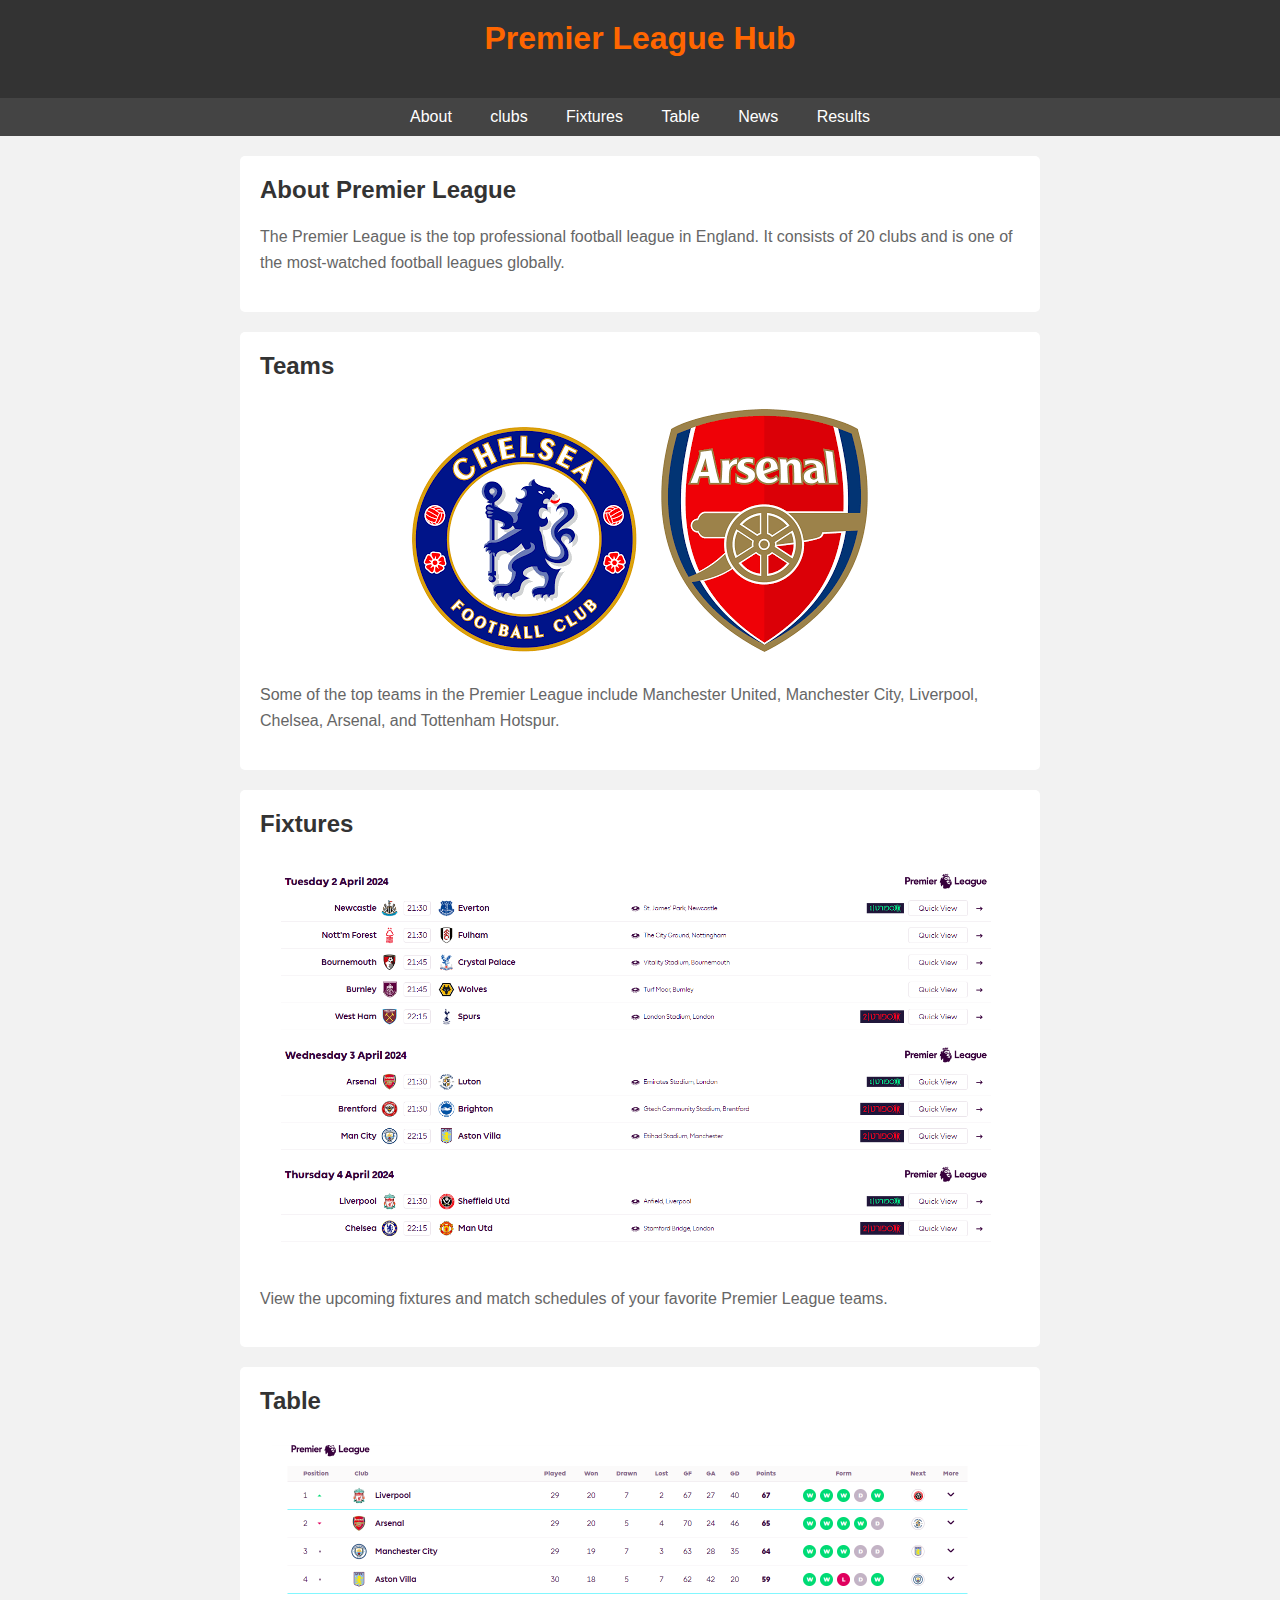
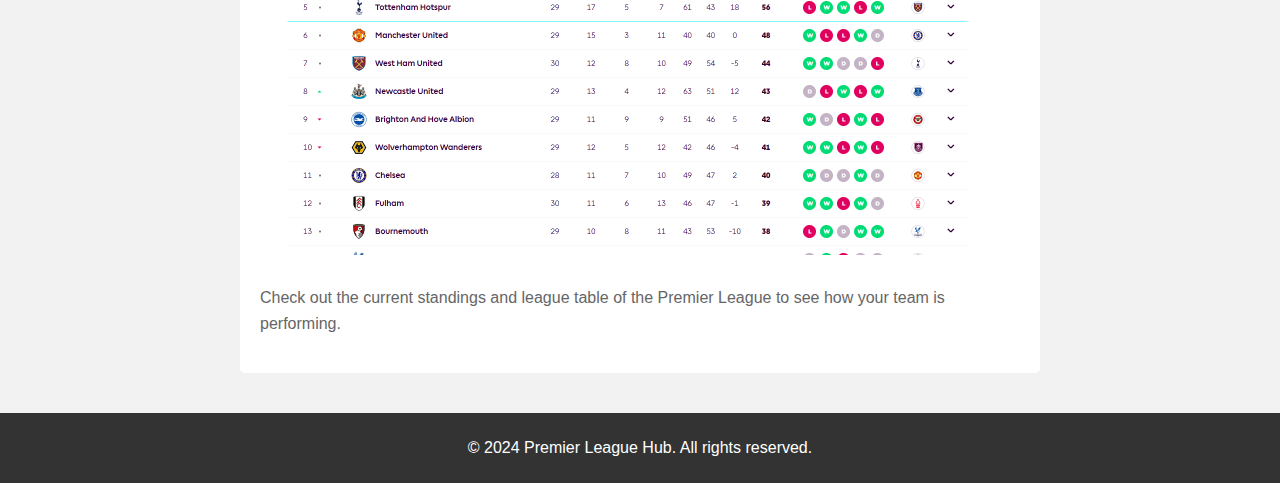
==== Lesson 3/index.html @ d07eb97c "Add files via upload" ====
<!DOCTYPE html>
<html lang="en">
<head>
    <meta charset="UTF-8">
    <meta name="viewport" content="width=device-width, initial-scale=1.0">
    <title>Premier League Hub</title>
    <link rel="stylesheet" href="style.css">
</head>
<body>
    <header>
        <h1 style="color: #ff6600;">Premier League Hub</h1>
    </header>
    <nav>
        <a href="#about">About</a>
        <a href=https://www.premierleague.com/clubs target="_blank">clubs</a>
        <a href="https://www.premierleague.com/fixtures" target="_blank">Fixtures</a>
        <a href=https://www.premierleague.com/tables target="_blank">Table</a>
        <a href="https://www.premierleague.com/news" target="_blank">News</a> <!-- Added News link -->
        <a href="https://www.premierleague.com/results" target="_blank">Results</a>
    </nav>
    <div class="container">
        <div class="section" id="about">
            <h2>About Premier League</h2>
            <p>The Premier League is the top professional football league in England. It consists of 20 clubs and is one of the most-watched football leagues globally.</p>
        </div>
        <div class="section" id="teams">
            <h2>Teams</h2>
            <div class="image-container">
                <img src="Media/chelsea.png" alt="Chelsea Logo">
                <img src="Media/arsenal.png" alt="Arsenal Logo">
            </div>
            <p>Some of the top teams in the Premier League include Manchester United, Manchester City, Liverpool, Chelsea, Arsenal, and Tottenham Hotspur.</p>
        </div>
        <div class="section" id="fixtures">
            <h2>Fixtures</h2>
            <img src="Media/Fixtures.png" alt="fixtures">
            <p>View the upcoming fixtures and match schedules of your favorite Premier League teams.</p>
        </div>
        <div class="section" id="table">
            <h2>Table</h2>
            <div class="image-container">
                <img src="Media/Screenshot 2024-04-02 182110.png" alt="League Table">
            </div>
            <p>Check out the current standings and league table of the Premier League to see how your team is performing.</p>
        </div>
    </div>
    <footer>
        <p>&copy; 2024 Premier League Hub. All rights reserved.</p>
    </footer>
</body>
</html>
---- Lesson 3/style.css ----
body {
    font-family: Arial, sans-serif;
    margin: 0;
    padding: 0;
    background-color: #f2f2f2;
}
header {
    background-color: #333;
    color: #fff;
    padding: 20px 0;
    text-align: center;
}
h1 {
    margin-top: 0;
}
nav {
    background-color: #444;
    padding: 10px;
    text-align: center;
}
nav a {
    color: #fff;
    text-decoration: none;
    padding: 8px 12px;
    margin: 0 5px;
    border-radius: 5px;
}
nav a:hover {
    background-color: #666;
}
.container {
    max-width: 800px;
    margin: 0 auto;
    padding: 20px;
}
.section {
    background-color: #fff;
    border-radius: 5px;
    padding: 20px;
    margin-bottom: 20px;
}
.section h2 {
    margin-top: 0;
    color: #333;
}
.section p {
    line-height: 1.6;
    color: #666;
}
.image-container {
    text-align: center;
}
img {
    max-width: 100%;
    height: auto;
    display: inline-block;
    margin: 10px;
    border-radius: 5px;
}
footer {
    background-color: #333;
    color: #fff;
    text-align: center;
    padding: 10px 0;
    width: 100%;
}
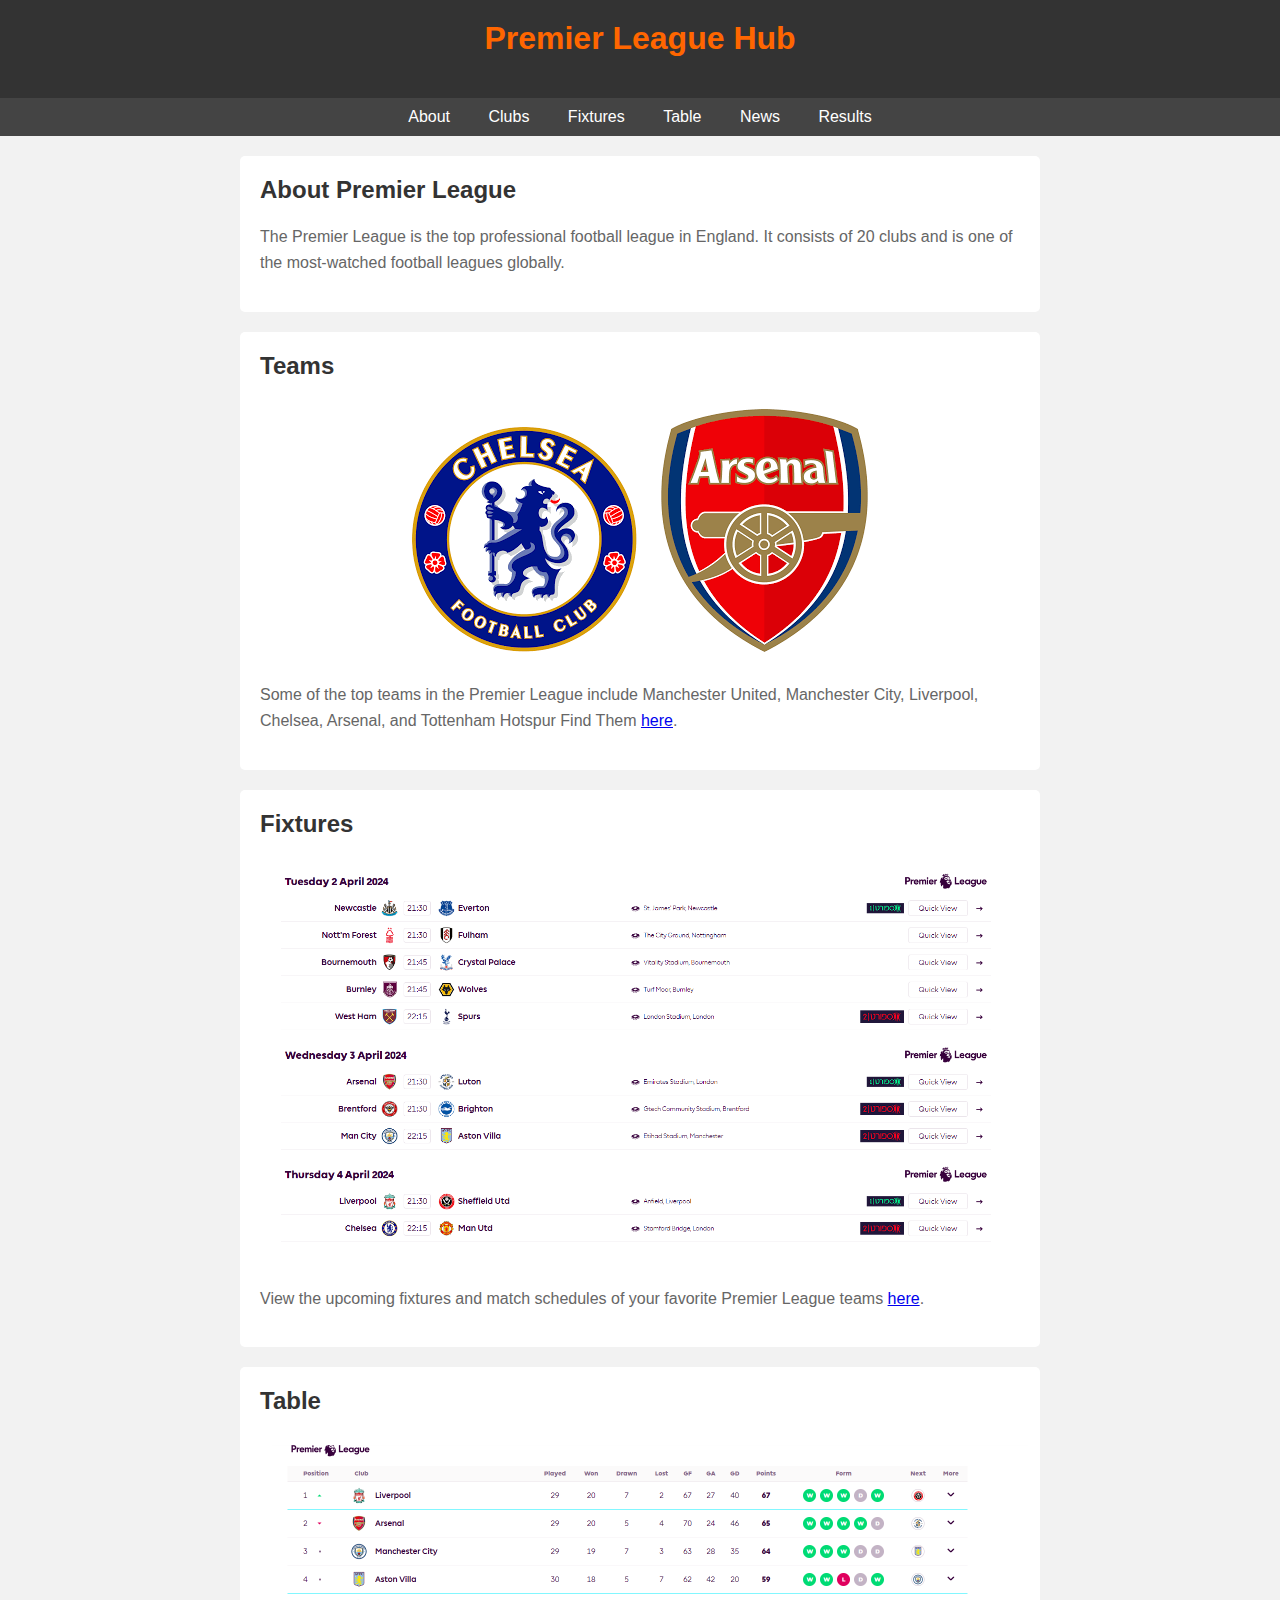
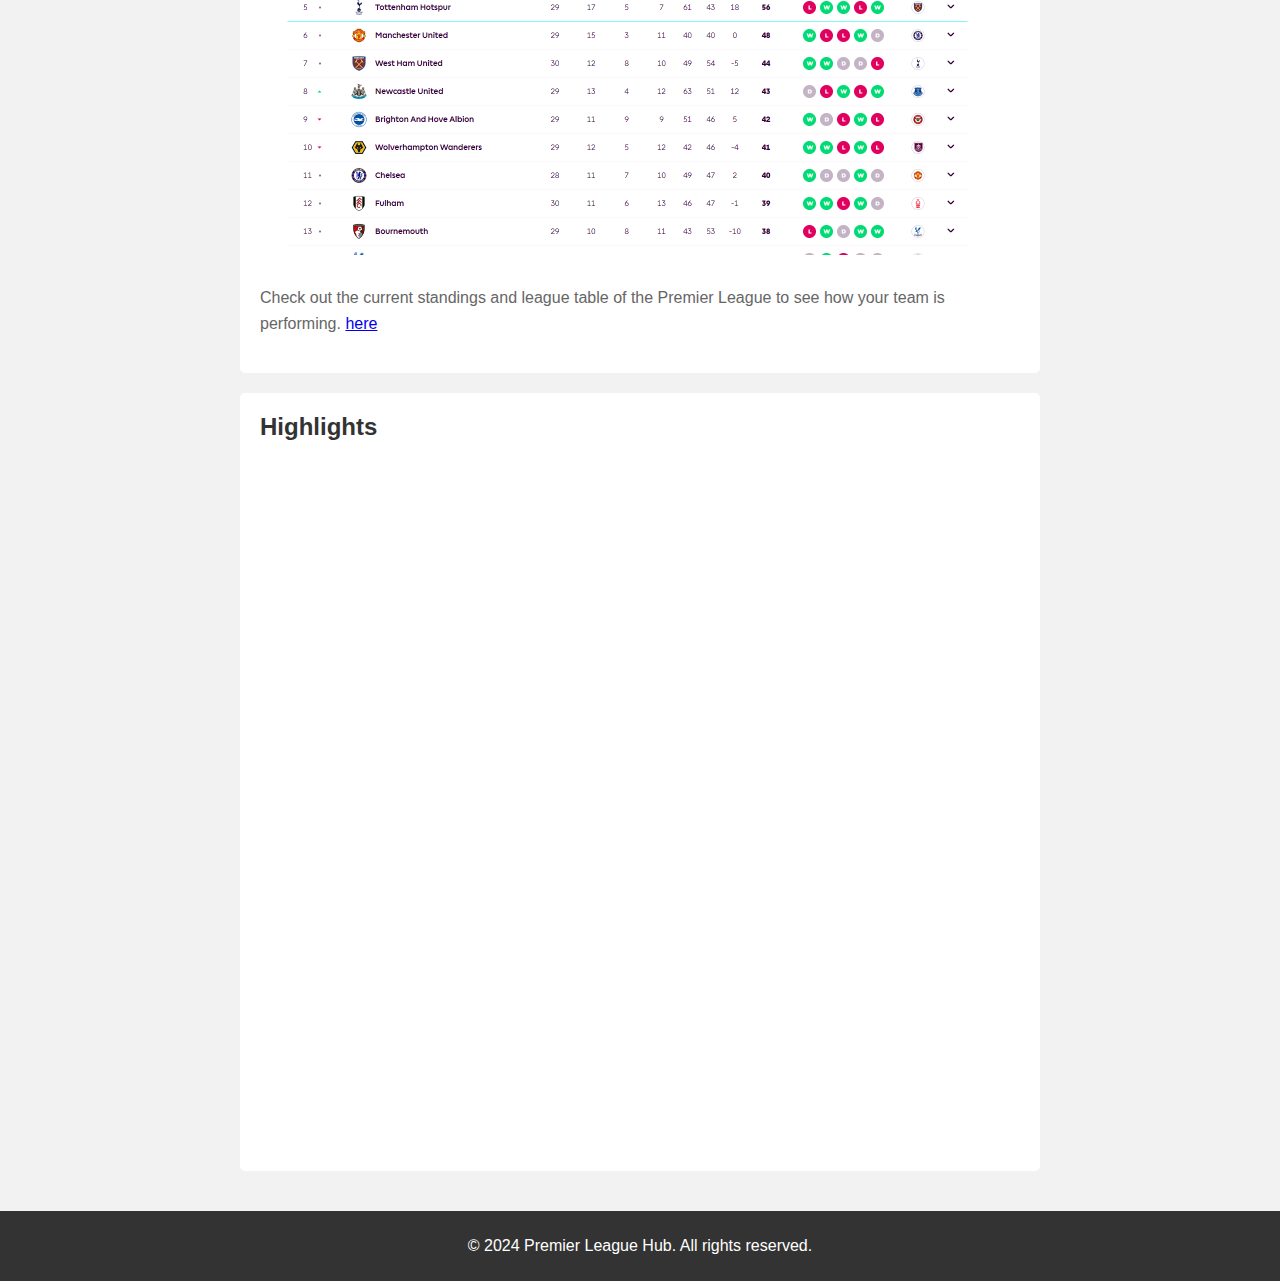
==== commit 8a917b73: "Update index.html" ====
--- a/Lesson 3/index.html
+++ b/Lesson 3/index.html
@@ -5,6 +5,19 @@
     <meta name="viewport" content="width=device-width, initial-scale=1.0">
     <title>Premier League Hub</title>
     <link rel="stylesheet" href="style.css">
+    <style>
+        .video-container {
+            display: flex;
+            flex-wrap: wrap;
+            justify-content: space-around;
+            margin-top: 20px;
+            margin-bottom: 20px;
+        }
+        
+        .video-container iframe {
+            margin-bottom: 20px;
+        }
+    </style>
 </head>
 <body>
     <header>
@@ -12,7 +25,7 @@
     </header>
     <nav>
         <a href="#about">About</a>
-        <a href=https://www.premierleague.com/clubs target="_blank">clubs</a>
+        <a href=https://www.premierleague.com/clubs target="_blank">Clubs</a>
         <a href="https://www.premierleague.com/fixtures" target="_blank">Fixtures</a>
         <a href=https://www.premierleague.com/tables target="_blank">Table</a>
         <a href="https://www.premierleague.com/news" target="_blank">News</a> <!-- Added News link -->
@@ -29,19 +42,28 @@
                 <img src="Media/chelsea.png" alt="Chelsea Logo">
                 <img src="Media/arsenal.png" alt="Arsenal Logo">
             </div>
-            <p>Some of the top teams in the Premier League include Manchester United, Manchester City, Liverpool, Chelsea, Arsenal, and Tottenham Hotspur.</p>
+            <p>Some of the top teams in the Premier League include Manchester United, Manchester City, Liverpool, Chelsea, Arsenal, and Tottenham Hotspur Find Them <a href="https://www.premierleague.com/clubs" target="_blank">here</a>.</p>
         </div>
         <div class="section" id="fixtures">
             <h2>Fixtures</h2>
             <img src="Media/Fixtures.png" alt="fixtures">
-            <p>View the upcoming fixtures and match schedules of your favorite Premier League teams.</p>
+            <p>View the upcoming fixtures and match schedules of your favorite Premier League teams <a href="https://www.premierleague.com/fixtures" target="_blank">here</a>.</p>
         </div>
         <div class="section" id="table">
             <h2>Table</h2>
             <div class="image-container">
                 <img src="Media/Screenshot 2024-04-02 182110.png" alt="League Table">
             </div>
-            <p>Check out the current standings and league table of the Premier League to see how your team is performing.</p>
+            <p>Check out the current standings and league table of the Premier League to see how your team is performing. <a href="https://www.premierleague.com/tables" target="_blank">here</a></p>
+        </div>
+        <div class="section" id="highlights">
+            <h2>Highlights</h2>
+            <div class="video-container">
+                <!-- First video player -->
+                <iframe width="560" height="315" src="https://www.youtube.com/embed/YEIvNM4fsrY?" frameborder="0" allowfullscreen></iframe>
+                <!-- Second video player -->
+                <iframe width="560" height="315" src="https://www.youtube.com/embed/i31Fgv7A7PY?" frameborder="0" allowfullscreen></iframe>
+            </div>
         </div>
     </div>
     <footer>
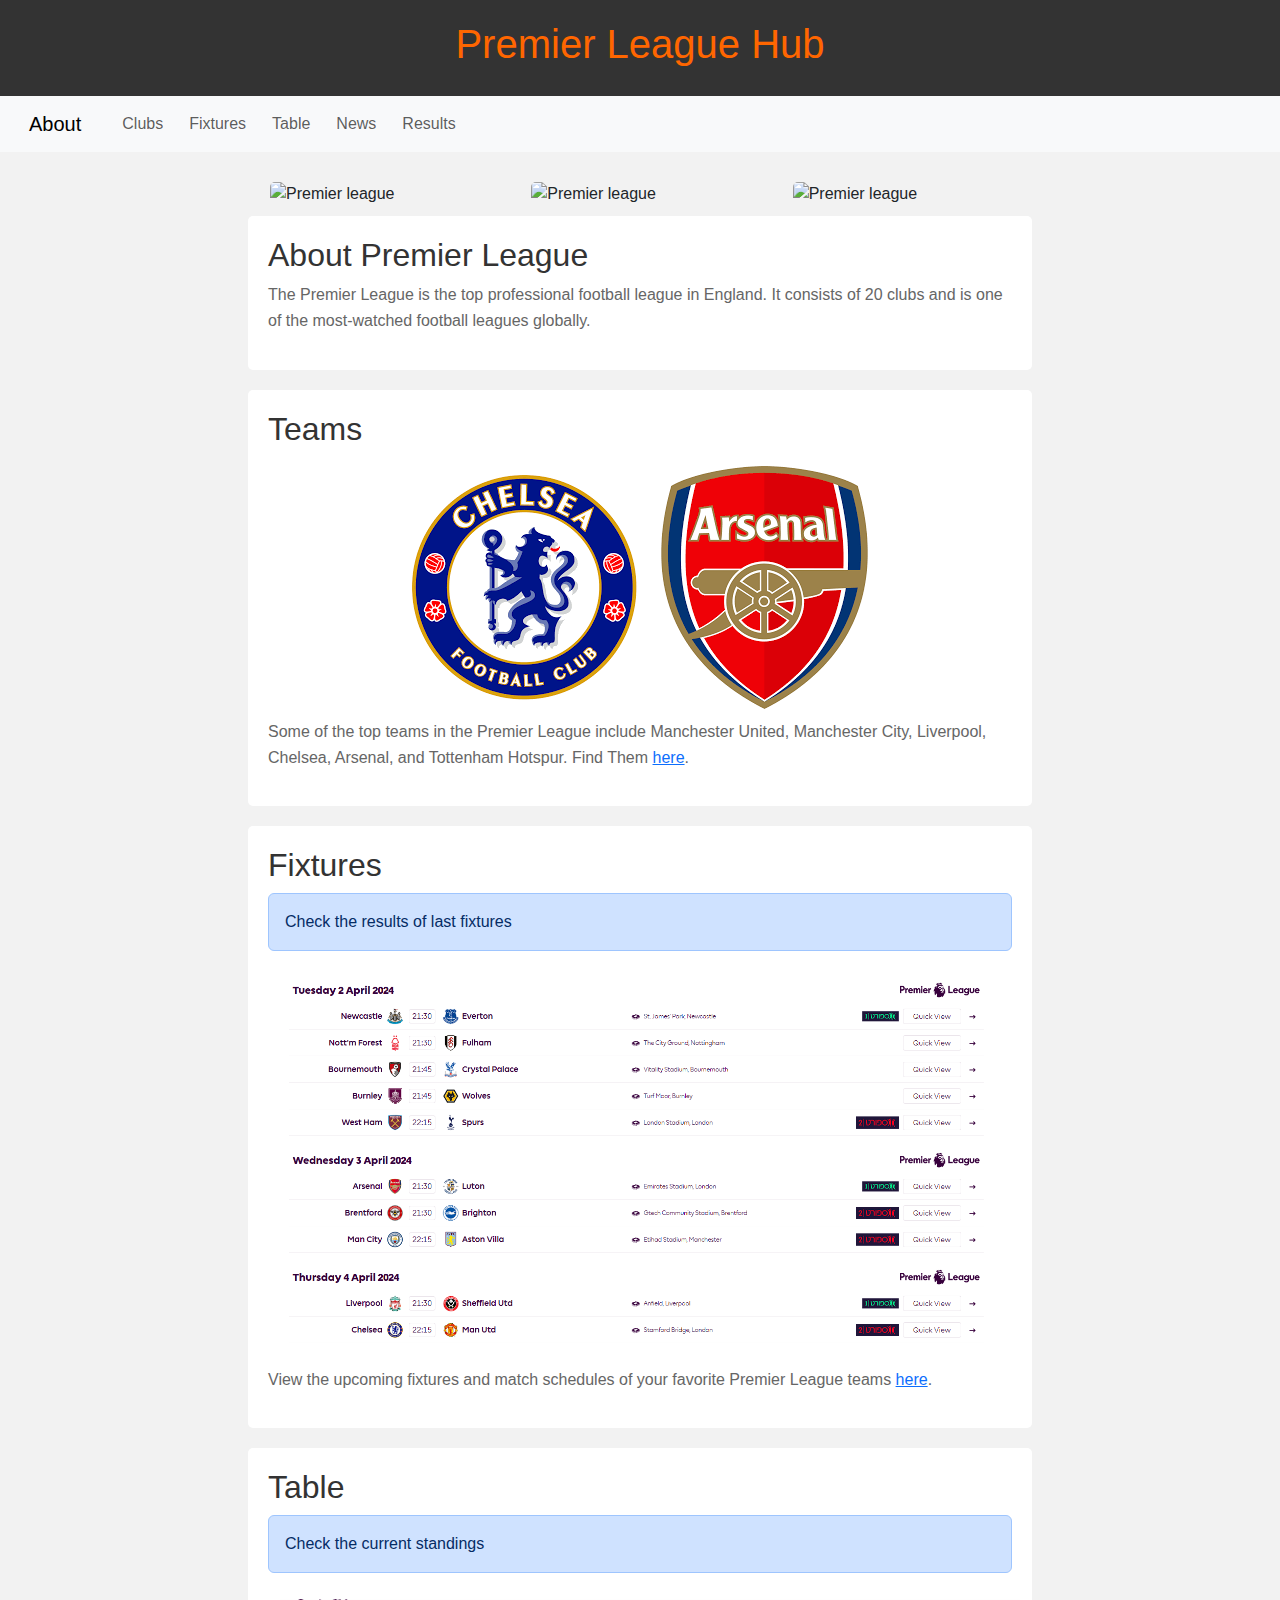
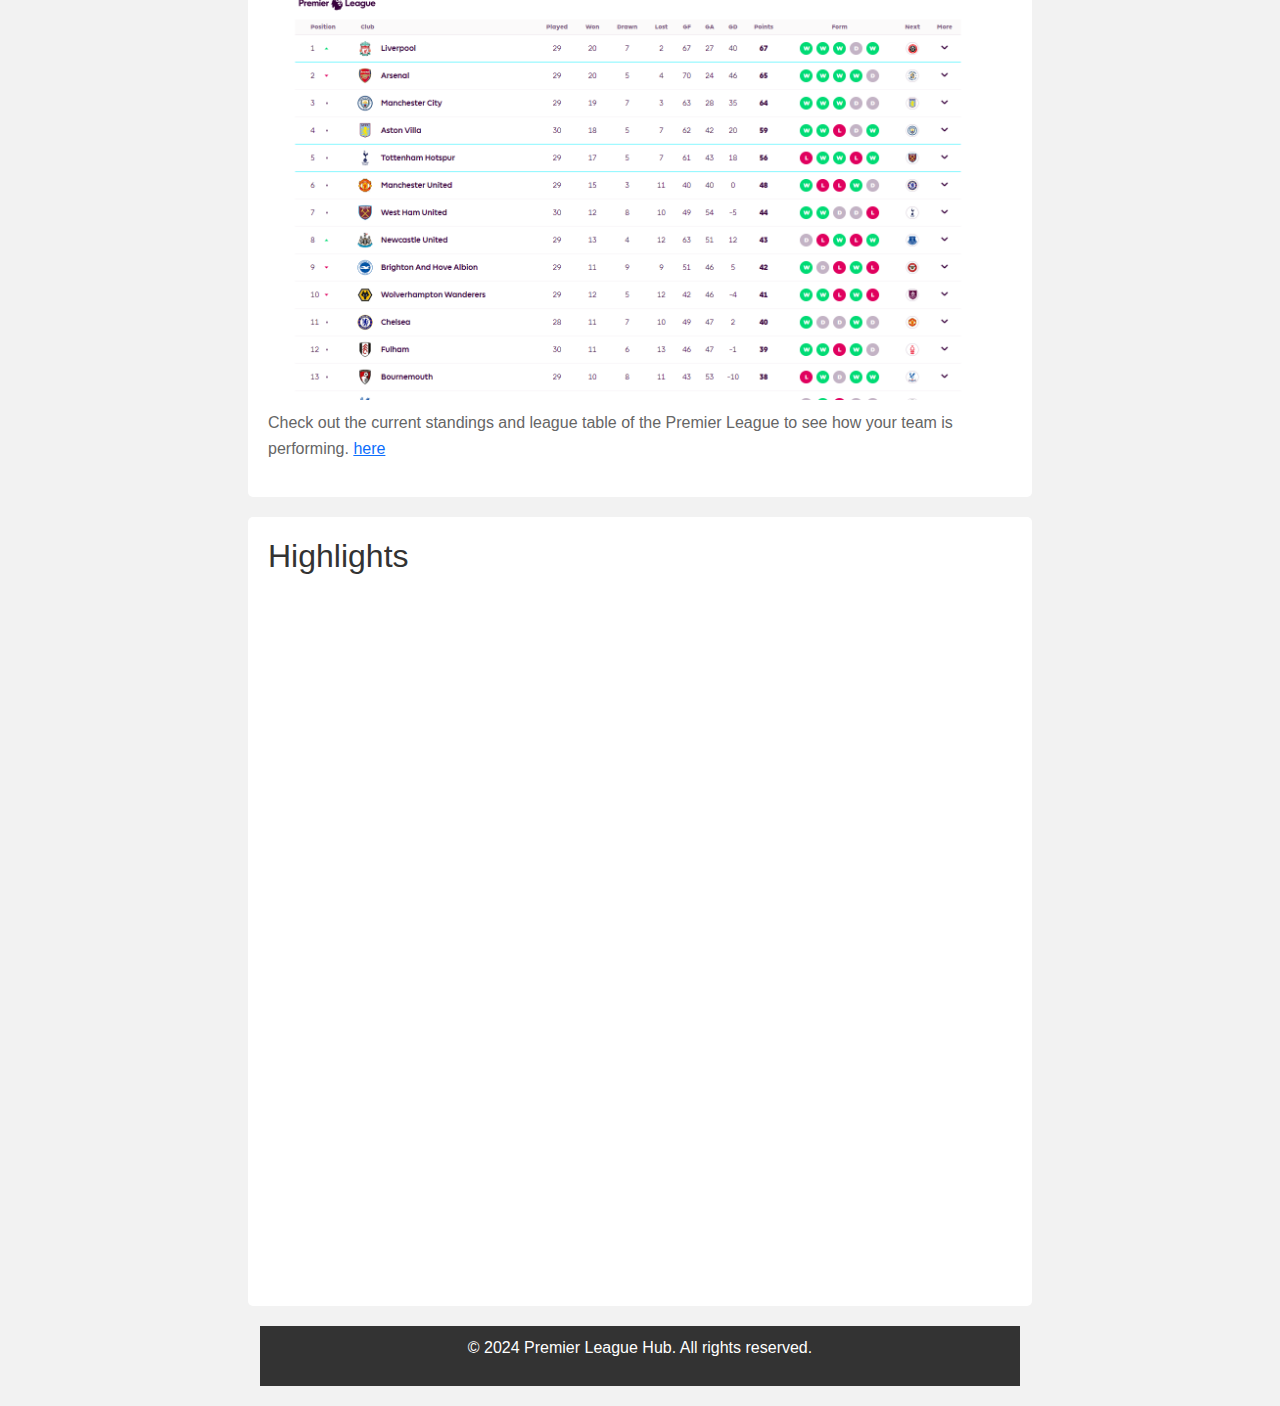
==== commit b904c9d0: "Update index.html" ====
--- a/Lesson 3/index.html
+++ b/Lesson 3/index.html
@@ -1,73 +1,183 @@
 <!DOCTYPE html>
 <html lang="en">
-<head>
-    <meta charset="UTF-8">
-    <meta name="viewport" content="width=device-width, initial-scale=1.0">
+  <head>
+    <meta charset="UTF-8" />
+    <meta name="viewport" content="width=device-width, initial-scale=1.0" />
     <title>Premier League Hub</title>
-    <link rel="stylesheet" href="style.css">
+    <link
+      href="https://cdn.jsdelivr.net/npm/bootstrap@5.3.3/dist/css/bootstrap.min.css"
+      rel="stylesheet"
+      integrity="sha384-QWTKZyjpPEjISv5WaRU9OFeRpok6YctnYmDr5pNlyT2bRjXh0JMhjY6hW+ALEwIH"
+      crossorigin="anonymous"
+    />
+    <link rel="stylesheet" href="style.css" />
     <style>
-        .video-container {
-            display: flex;
-            flex-wrap: wrap;
-            justify-content: space-around;
-            margin-top: 20px;
-            margin-bottom: 20px;
-        }
-        
-        .video-container iframe {
-            margin-bottom: 20px;
-        }
+      .video-container {
+        display: flex;
+        flex-wrap: wrap;
+        justify-content: space-around;
+        margin-top: 20px;
+        margin-bottom: 20px;
+      }
+
+      .video-container iframe {
+        margin-bottom: 20px;
+      }
     </style>
-</head>
-<body>
+  </head>
+  <body>
     <header>
-        <h1 style="color: #ff6600;">Premier League Hub</h1>
+      <h1 style="color: #ff6600">Premier League Hub</h1>
     </header>
-    <nav>
-        <a href="#about">About</a>
-        <a href=https://www.premierleague.com/clubs target="_blank">Clubs</a>
-        <a href="https://www.premierleague.com/fixtures" target="_blank">Fixtures</a>
-        <a href=https://www.premierleague.com/tables target="_blank">Table</a>
-        <a href="https://www.premierleague.com/news" target="_blank">News</a> <!-- Added News link -->
-        <a href="https://www.premierleague.com/results" target="_blank">Results</a>
+    <nav class="navbar navbar-expand-lg navbar-light bg-light">
+      <div class="container-fluid">
+        <a class="navbar-brand" href="#about">About</a>
+        <button
+          class="navbar-toggler"
+          type="button"
+          data-bs-toggle="collapse"
+          data-bs-target="#navbarNav"
+          aria-controls="navbarNav"
+          aria-expanded="false"
+          aria-label="Toggle navigation"
+        >
+          <span class="navbar-toggler-icon"></span>
+        </button>
+        <div class="collapse navbar-collapse" id="navbarNav">
+          <ul class="navbar-nav">
+            <li class="nav-item">
+              <a
+                class="nav-link"
+                href="https://www.premierleague.com/clubs"
+                target="_blank"
+                >Clubs</a
+              >
+            </li>
+            <li class="nav-item">
+              <a
+                class="nav-link"
+                href="https://www.premierleague.com/fixtures"
+                target="_blank"
+                >Fixtures</a
+              >
+            </li>
+            <li class="nav-item">
+              <a
+                class="nav-link"
+                href="https://www.premierleague.com/tables"
+                target="_blank"
+                >Table</a
+              >
+            </li>
+            <li class="nav-item">
+              <a
+                class="nav-link"
+                href="https://www.premierleague.com/news"
+                target="_blank"
+                >News</a
+              >
+            </li>
+            <li class="nav-item">
+              <a
+                class="nav-link"
+                href="https://www.premierleague.com/results"
+                target="_blank"
+                >Results</a
+              >
+            </li>
+          </ul>
+        </div>
+      </div>
     </nav>
     <div class="container">
-        <div class="section" id="about">
-            <h2>About Premier League</h2>
-            <p>The Premier League is the top professional football league in England. It consists of 20 clubs and is one of the most-watched football leagues globally.</p>
+        <div class="row">
+            <div class="col"><img src="Media/Premier_LEAGUE.jpg" alt="Premier league"></div>
+            <div class="col"><img src="Media/Premier_LEAGUE.jpg" alt="Premier league"></div>
+            <div class="col"><img src="Media/Premier_LEAGUE.jpg" alt="Premier league"></div>
+      <div class="section" id="about">
+        <h2>About Premier League</h2>
+        <p>
+          The Premier League is the top professional football league in England.
+          It consists of 20 clubs and is one of the most-watched football
+          leagues globally.
+        </p>
+      </div>
+      <div class="section" id="teams">
+        <h2>Teams</h2>
+        <div class="image-container">
+          <img src="Media/chelsea.png" alt="Chelsea Logo" />
+          <img src="Media/arsenal.png" alt="Arsenal Logo" />
         </div>
-        <div class="section" id="teams">
-            <h2>Teams</h2>
-            <div class="image-container">
-                <img src="Media/chelsea.png" alt="Chelsea Logo">
-                <img src="Media/arsenal.png" alt="Arsenal Logo">
-            </div>
-            <p>Some of the top teams in the Premier League include Manchester United, Manchester City, Liverpool, Chelsea, Arsenal, and Tottenham Hotspur Find Them <a href="https://www.premierleague.com/clubs" target="_blank">here</a>.</p>
+        <p>
+          Some of the top teams in the Premier League include Manchester United,
+          Manchester City, Liverpool, Chelsea, Arsenal, and Tottenham Hotspur.
+          Find Them
+          <a href="https://www.premierleague.com/clubs" target="_blank">here</a
+          >.
+        </p>
+      </div>
+      <div class="section" id="fixtures">
+        <h2>Fixtures</h2>
+        <div class="alert alert-primary" role="alert">
+          Check the results of last fixtures
         </div>
-        <div class="section" id="fixtures">
-            <h2>Fixtures</h2>
-            <img src="Media/Fixtures.png" alt="fixtures">
-            <p>View the upcoming fixtures and match schedules of your favorite Premier League teams <a href="https://www.premierleague.com/fixtures" target="_blank">here</a>.</p>
+        <img src="Media/Fixtures.png" alt="fixtures" />
+        <p>
+          View the upcoming fixtures and match schedules of your favorite
+          Premier League teams
+          <a href="https://www.premierleague.com/fixtures" target="_blank"
+            >here</a
+          >.
+        </p>
+      </div>
+      <div class="section" id="table">
+        <h2>Table</h2>
+        <div class="alert alert-primary" role="alert">
+          Check the current standings
         </div>
-        <div class="section" id="table">
-            <h2>Table</h2>
-            <div class="image-container">
-                <img src="Media/Screenshot 2024-04-02 182110.png" alt="League Table">
-            </div>
-            <p>Check out the current standings and league table of the Premier League to see how your team is performing. <a href="https://www.premierleague.com/tables" target="_blank">here</a></p>
+        <div class="image-container">
+          <img
+            src="Media/Screenshot 2024-04-02 182110.png"
+            alt="League Table"
+          />
         </div>
-        <div class="section" id="highlights">
-            <h2>Highlights</h2>
-            <div class="video-container">
-                <!-- First video player -->
-                <iframe width="560" height="315" src="https://www.youtube.com/embed/YEIvNM4fsrY?" frameborder="0" allowfullscreen></iframe>
-                <!-- Second video player -->
-                <iframe width="560" height="315" src="https://www.youtube.com/embed/i31Fgv7A7PY?" frameborder="0" allowfullscreen></iframe>
-            </div>
+        <p>
+          Check out the current standings and league table of the Premier League
+          to see how your team is performing.
+          <a href="https://www.premierleague.com/tables" target="_blank"
+            >here</a
+          >
+        </p>
+      </div>
+      <div class="section" id="highlights">
+        <h2>Highlights</h2>
+        <div class="video-container">
+          <!-- First video player -->
+          <iframe
+            width="560"
+            height="315"
+            src="https://www.youtube.com/embed/YEIvNM4fsrY?"
+            frameborder="0"
+            allowfullscreen
+          ></iframe>
+          <!-- Second video player -->
+          <iframe
+            width="560"
+            height="315"
+            src="https://www.youtube.com/embed/i31Fgv7A7PY?"
+            frameborder="0"
+            allowfullscreen
+          ></iframe>
         </div>
+      </div>
     </div>
     <footer>
-        <p>&copy; 2024 Premier League Hub. All rights reserved.</p>
+      <p>&copy; 2024 Premier League Hub. All rights reserved.</p>
     </footer>
-</body>
+    <script
+      src="https://cdn.jsdelivr.net/npm/bootstrap@5.3.3/dist/js/bootstrap.bundle.min.js"
+      integrity="sha384-Qr0kLrYPaTKu4g2e5HzXEDme6igI5A+scnjs2A4uJpOC4p5Hz/hJXpHP3Lkn1pDD"
+      crossorigin="anonymous"
+    ></script>
+  </body>
 </html>
